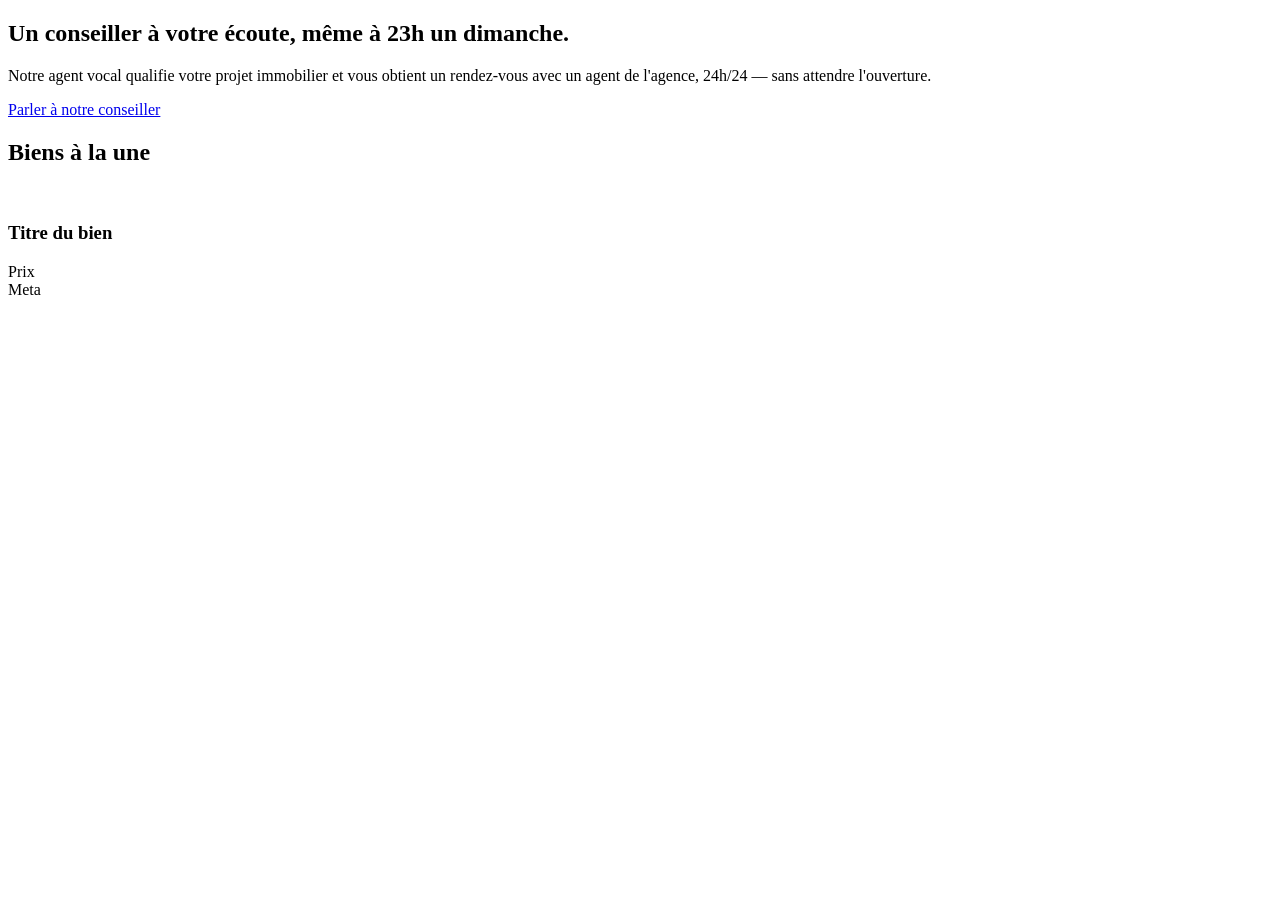
==== src/main/resources/templates/index.html @ dfec8f79 "Ajoute le squelette Spring Boot du site vitrine et du backoffice Projet Java (Spring Boot + Thymelea" ====
<!DOCTYPE html>
<html xmlns:th="http://www.thymeleaf.org">
<head th:replace="~{fragments/layout :: pagehead('Accueil')}"></head>
<body>
<header th:replace="~{fragments/layout :: appbar}"></header>

<section class="hero">
    <h1>Un conseiller à votre écoute, même à 23h un dimanche.</h1>
    <p>Notre agent vocal qualifie votre projet immobilier et vous obtient un rendez-vous
        avec un agent de l'agence, 24h/24 — sans attendre l'ouverture.</p>
    <a class="btn" href="#">Parler à notre conseiller</a>
</section>

<main>
    <h2 class="section-title">Biens à la une</h2>
    <div class="property-grid">
        <div class="property-card" th:each="p : ${properties}">
            <img th:src="${p.photoUrl}" alt=""/>
            <div class="content">
                <h3 th:text="${p.title}">Titre du bien</h3>
                <div class="price" th:text="${p.price} + ' €'">Prix</div>
                <div class="meta" th:text="${p.city} + ' · ' + ${p.zone} + ' · ' + ${p.rooms} + ' pièces · ' + ${p.surface} + ' m²'">
                    Meta
                </div>
            </div>
        </div>
    </div>
</main>

<a th:replace="~{fragments/layout :: voice-fab}"></a>
<footer th:replace="~{fragments/layout :: footer}"></footer>
</body>
</html>
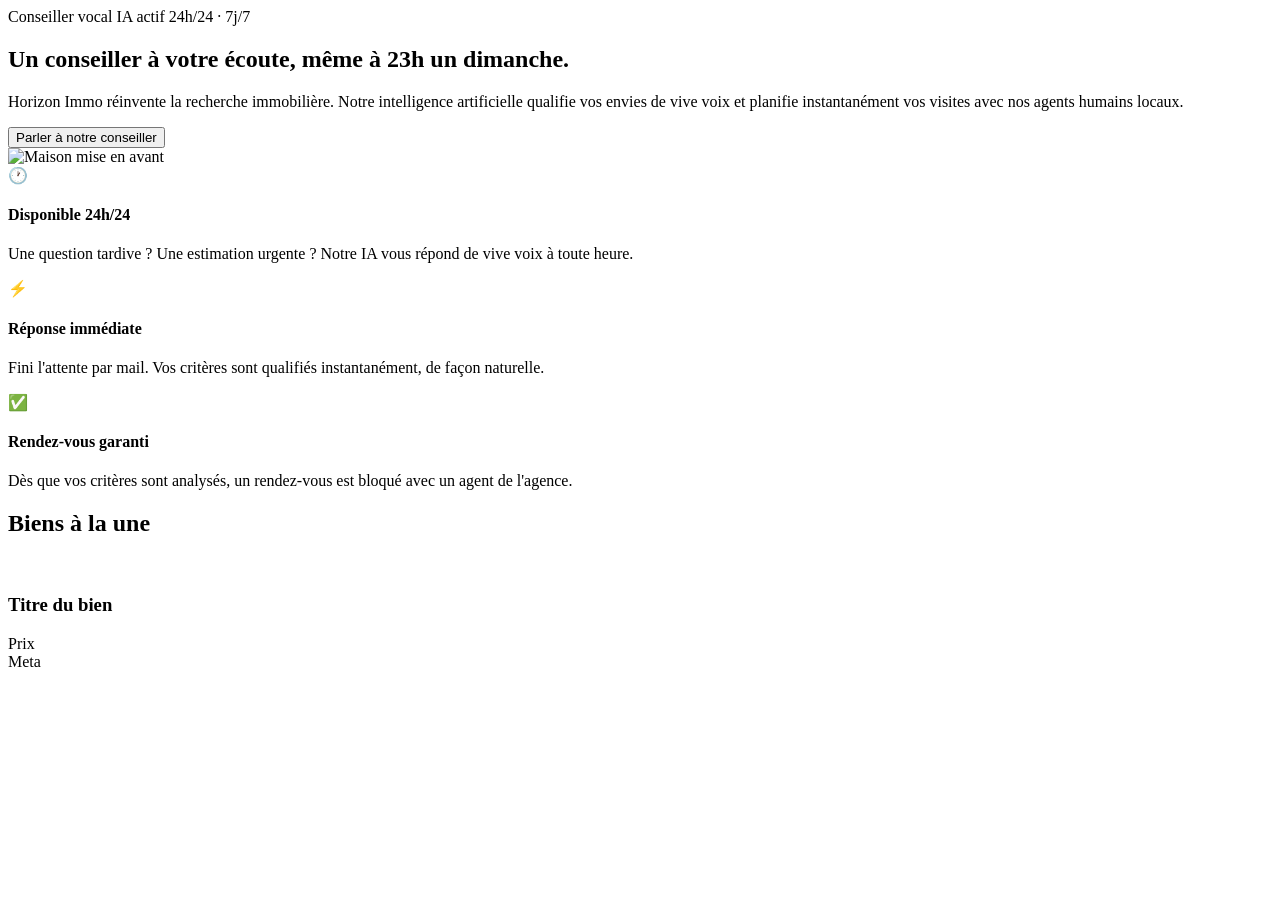
==== commit b9a4677a: "Ajoute l'authentification backoffice, le style du design et l'agent vocal x.ai - Spring Security : b" ====
--- a/src/main/resources/templates/index.html
+++ b/src/main/resources/templates/index.html
@@ -5,11 +5,36 @@
 <header th:replace="~{fragments/layout :: appbar}"></header>
 
 <section class="hero">
-    <h1>Un conseiller à votre écoute, même à 23h un dimanche.</h1>
-    <p>Notre agent vocal qualifie votre projet immobilier et vous obtient un rendez-vous
-        avec un agent de l'agence, 24h/24 — sans attendre l'ouverture.</p>
-    <a class="btn" href="#">Parler à notre conseiller</a>
+    <div>
+        <span class="badge"><span class="dot"></span> Conseiller vocal IA actif 24h/24 · 7j/7</span>
+        <h1>Un conseiller à votre écoute, même à 23h un dimanche.</h1>
+        <p>Horizon Immo réinvente la recherche immobilière. Notre intelligence artificielle
+            qualifie vos envies de vive voix et planifie instantanément vos visites avec
+            nos agents humains locaux.</p>
+        <button type="button" class="btn" onclick="document.getElementById('voice-fab').click()">
+            Parler à notre conseiller
+        </button>
+    </div>
+    <img src="https://picsum.photos/seed/horizonhero/800/560" alt="Maison mise en avant"/>
 </section>
+
+<div class="reassurance">
+    <div class="card">
+        <div class="icon">🕐</div>
+        <h4>Disponible 24h/24</h4>
+        <p>Une question tardive ? Une estimation urgente ? Notre IA vous répond de vive voix à toute heure.</p>
+    </div>
+    <div class="card">
+        <div class="icon">⚡</div>
+        <h4>Réponse immédiate</h4>
+        <p>Fini l'attente par mail. Vos critères sont qualifiés instantanément, de façon naturelle.</p>
+    </div>
+    <div class="card">
+        <div class="icon">✅</div>
+        <h4>Rendez-vous garanti</h4>
+        <p>Dès que vos critères sont analysés, un rendez-vous est bloqué avec un agent de l'agence.</p>
+    </div>
+</div>
 
 <main>
     <h2 class="section-title">Biens à la une</h2>
@@ -27,7 +52,8 @@
     </div>
 </main>
 
-<a th:replace="~{fragments/layout :: voice-fab}"></a>
+<div th:replace="~{fragments/layout :: voice-widget}"></div>
 <footer th:replace="~{fragments/layout :: footer}"></footer>
+<script th:src="@{/js/voice-agent.js}"></script>
 </body>
 </html>
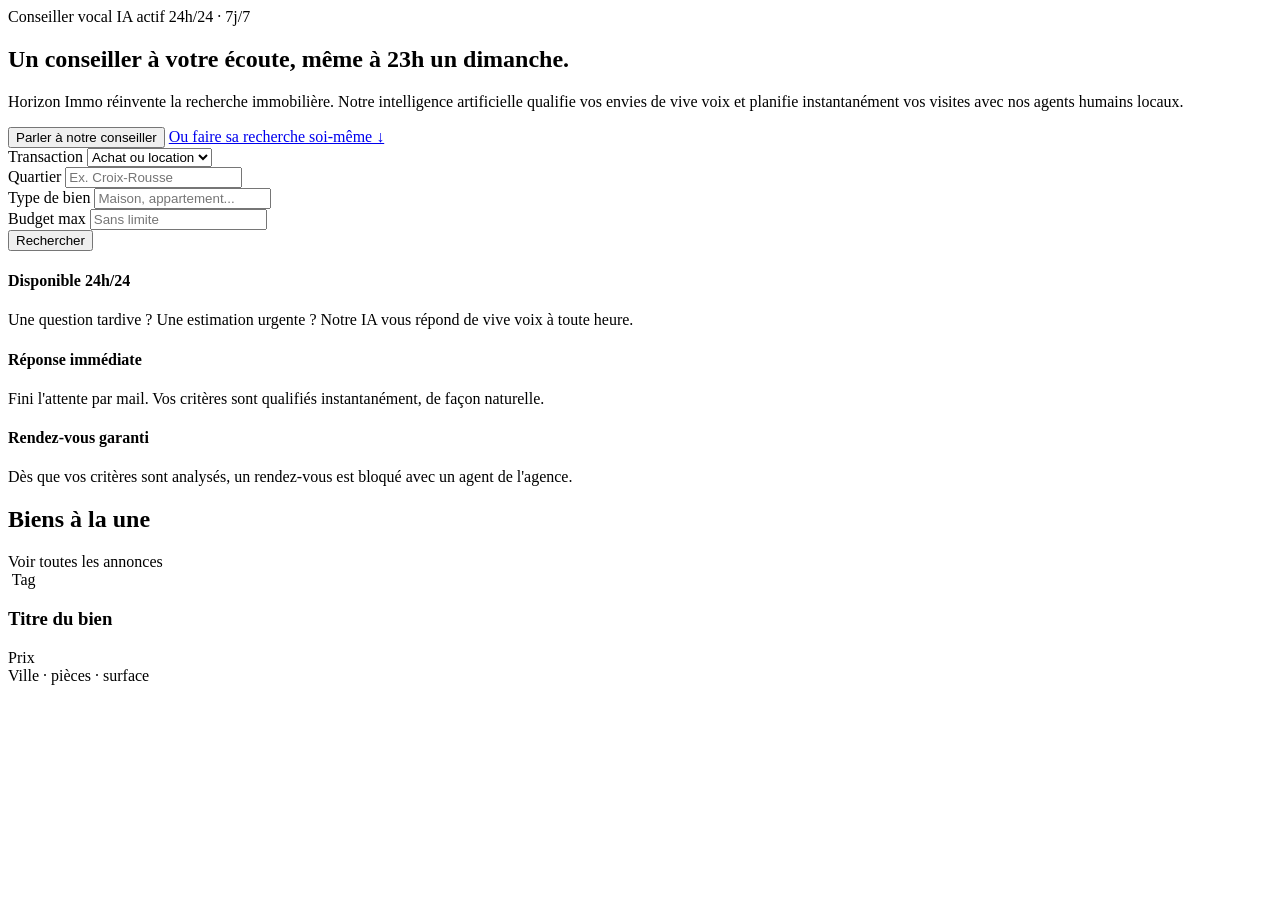
==== commit 1890e2ee: "Refonte du design : structure portail immobilier + fiche bien dynamique Redesign du site en s'inspir" ====
--- a/src/main/resources/templates/index.html
+++ b/src/main/resources/templates/index.html
@@ -5,50 +5,85 @@
 <header th:replace="~{fragments/layout :: appbar}"></header>
 
 <section class="hero">
-    <div>
+    <div class="hero-inner">
         <span class="badge"><span class="dot"></span> Conseiller vocal IA actif 24h/24 · 7j/7</span>
         <h1>Un conseiller à votre écoute, même à 23h un dimanche.</h1>
         <p>Horizon Immo réinvente la recherche immobilière. Notre intelligence artificielle
             qualifie vos envies de vive voix et planifie instantanément vos visites avec
             nos agents humains locaux.</p>
-        <button type="button" class="btn" onclick="document.getElementById('voice-fab').click()">
-            Parler à notre conseiller
-        </button>
+        <div class="hero-actions">
+            <button type="button" class="btn" onclick="document.getElementById('voice-fab').click()">
+                <i class="bi bi-mic-fill"></i> Parler à notre conseiller
+            </button>
+            <a class="link-secondary" href="#biens-a-la-une">Ou faire sa recherche soi-même ↓</a>
+        </div>
     </div>
-    <img src="https://picsum.photos/seed/horizonhero/800/560" alt="Maison mise en avant"/>
 </section>
+
+<form class="search-card" method="get" th:action="@{/annonces}">
+    <div class="field">
+        <label><i class="bi bi-tag-fill"></i> Transaction</label>
+        <select name="transactionType">
+            <option value="">Achat ou location</option>
+            <option value="VENTE">Achat</option>
+            <option value="LOCATION">Location</option>
+        </select>
+    </div>
+    <div class="field">
+        <label><i class="bi bi-geo-alt-fill"></i> Quartier</label>
+        <input type="text" name="zone" placeholder="Ex. Croix-Rousse"/>
+    </div>
+    <div class="field">
+        <label><i class="bi bi-house-door-fill"></i> Type de bien</label>
+        <input type="text" name="propertyType" placeholder="Maison, appartement..."/>
+    </div>
+    <div class="field">
+        <label><i class="bi bi-cash-coin"></i> Budget max</label>
+        <input type="number" name="maxPrice" placeholder="Sans limite"/>
+    </div>
+    <button class="btn" type="submit"><i class="bi bi-search"></i> Rechercher</button>
+</form>
 
 <div class="reassurance">
     <div class="card">
-        <div class="icon">🕐</div>
+        <div class="icon"><i class="bi bi-clock-history"></i></div>
         <h4>Disponible 24h/24</h4>
         <p>Une question tardive ? Une estimation urgente ? Notre IA vous répond de vive voix à toute heure.</p>
     </div>
     <div class="card">
-        <div class="icon">⚡</div>
+        <div class="icon"><i class="bi bi-lightning-charge-fill"></i></div>
         <h4>Réponse immédiate</h4>
         <p>Fini l'attente par mail. Vos critères sont qualifiés instantanément, de façon naturelle.</p>
     </div>
     <div class="card">
-        <div class="icon">✅</div>
+        <div class="icon"><i class="bi bi-calendar2-check-fill"></i></div>
         <h4>Rendez-vous garanti</h4>
         <p>Dès que vos critères sont analysés, un rendez-vous est bloqué avec un agent de l'agence.</p>
     </div>
 </div>
 
-<main>
-    <h2 class="section-title">Biens à la une</h2>
+<main id="biens-a-la-une">
+    <div class="section-header">
+        <h2 class="section-title">Biens à la une</h2>
+        <a th:href="@{/annonces}">Voir toutes les annonces <i class="bi bi-arrow-right"></i></a>
+    </div>
     <div class="property-grid">
-        <div class="property-card" th:each="p : ${properties}">
-            <img th:src="${p.photoUrl}" alt=""/>
+        <a class="property-card" th:each="p : ${properties}" th:href="@{/annonces/{id}(id=${p.id})}">
+            <div class="media">
+                <img th:src="${p.photoUrl}" alt=""/>
+                <span class="tag" th:text="${p.transactionType.name() == 'VENTE'} ? 'À vendre' : 'À louer'">Tag</span>
+            </div>
             <div class="content">
                 <h3 th:text="${p.title}">Titre du bien</h3>
-                <div class="price" th:text="${p.price} + ' €'">Prix</div>
-                <div class="meta" th:text="${p.city} + ' · ' + ${p.zone} + ' · ' + ${p.rooms} + ' pièces · ' + ${p.surface} + ' m²'">
-                    Meta
+                <div class="price" th:text="${#numbers.formatInteger(p.price, 1, 'WHITESPACE')} + ' €'">Prix</div>
+                <div class="meta">
+                    <i class="bi bi-geo-alt-fill"></i>
+                    <span th:text="${p.city} + ' · ' + ${p.zone}">Ville</span>
+                    <span>· <i class="bi bi-door-open"></i> <span th:text="${p.rooms} + ' pièces'">pièces</span></span>
+                    <span>· <i class="bi bi-arrows-angle-expand"></i> <span th:text="${#numbers.formatDecimal(p.surface, 1, 0)} + ' m²'">surface</span></span>
                 </div>
             </div>
-        </div>
+        </a>
     </div>
 </main>
 
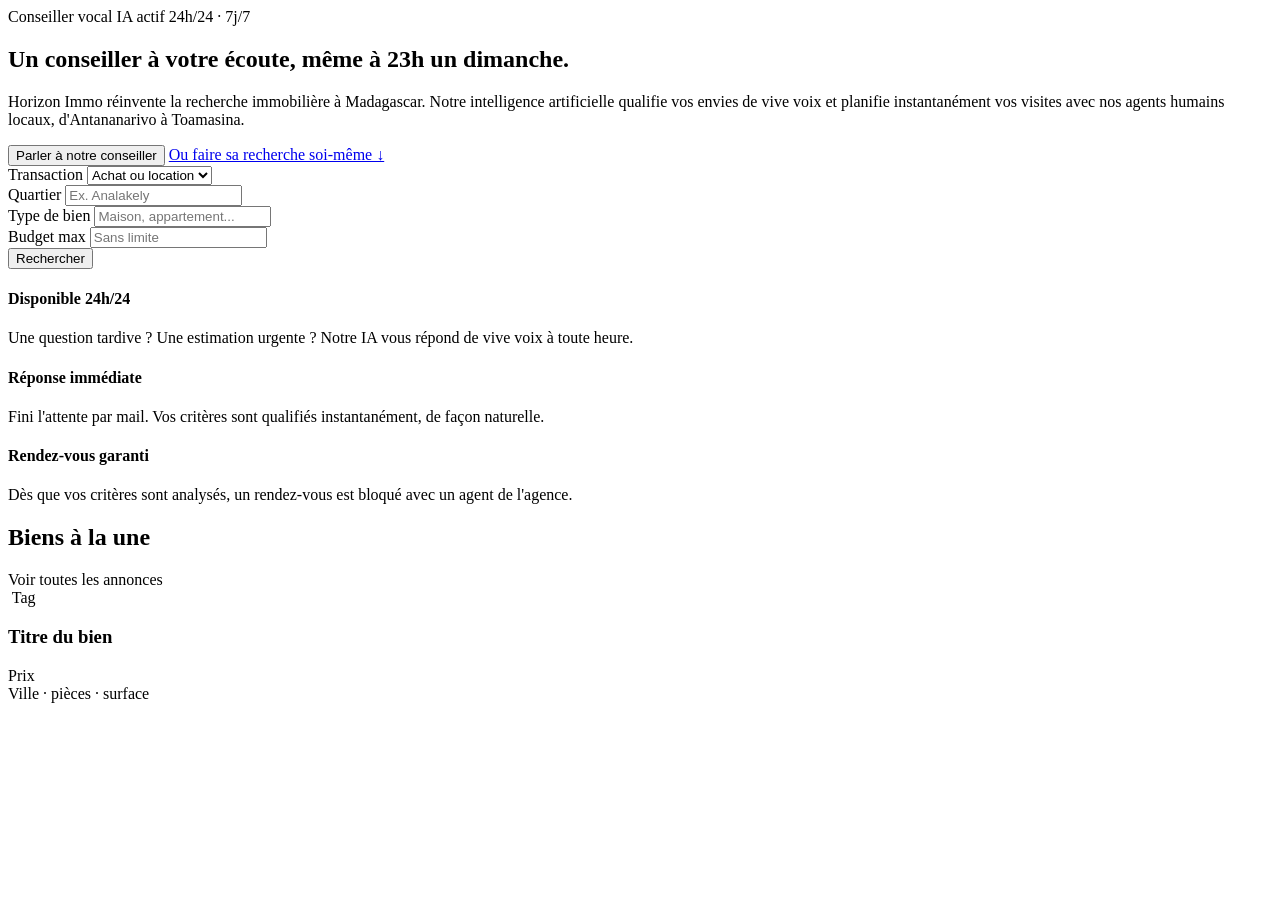
==== commit e492ce5b: "Relocalise la plateforme sur Madagascar (catalogue, devise, photos) - Photos francaises (Deauville, " ====
--- a/src/main/resources/templates/index.html
+++ b/src/main/resources/templates/index.html
@@ -8,9 +8,9 @@
     <div class="hero-inner">
         <span class="badge"><span class="dot"></span> Conseiller vocal IA actif 24h/24 · 7j/7</span>
         <h1>Un conseiller à votre écoute, même à 23h un dimanche.</h1>
-        <p>Horizon Immo réinvente la recherche immobilière. Notre intelligence artificielle
-            qualifie vos envies de vive voix et planifie instantanément vos visites avec
-            nos agents humains locaux.</p>
+        <p>Horizon Immo réinvente la recherche immobilière à Madagascar. Notre intelligence
+            artificielle qualifie vos envies de vive voix et planifie instantanément vos
+            visites avec nos agents humains locaux, d'Antananarivo à Toamasina.</p>
         <div class="hero-actions">
             <button type="button" class="btn" onclick="document.getElementById('voice-fab').click()">
                 <i class="bi bi-mic-fill"></i> Parler à notre conseiller
@@ -31,7 +31,7 @@
     </div>
     <div class="field">
         <label><i class="bi bi-geo-alt-fill"></i> Quartier</label>
-        <input type="text" name="zone" placeholder="Ex. Croix-Rousse"/>
+        <input type="text" name="zone" placeholder="Ex. Analakely"/>
     </div>
     <div class="field">
         <label><i class="bi bi-house-door-fill"></i> Type de bien</label>
@@ -75,7 +75,7 @@
             </div>
             <div class="content">
                 <h3 th:text="${p.title}">Titre du bien</h3>
-                <div class="price" th:text="${#numbers.formatInteger(p.price, 1, 'WHITESPACE')} + ' €'">Prix</div>
+                <div class="price" th:text="${#numbers.formatInteger(p.price, 1, 'WHITESPACE')} + ' Ar'">Prix</div>
                 <div class="meta">
                     <i class="bi bi-geo-alt-fill"></i>
                     <span th:text="${p.city} + ' · ' + ${p.zone}">Ville</span>
@@ -89,6 +89,7 @@
 
 <div th:replace="~{fragments/layout :: voice-widget}"></div>
 <footer th:replace="~{fragments/layout :: footer}"></footer>
+<script th:src="@{/js/site.js}"></script>
 <script th:src="@{/js/voice-agent.js}"></script>
 </body>
 </html>
